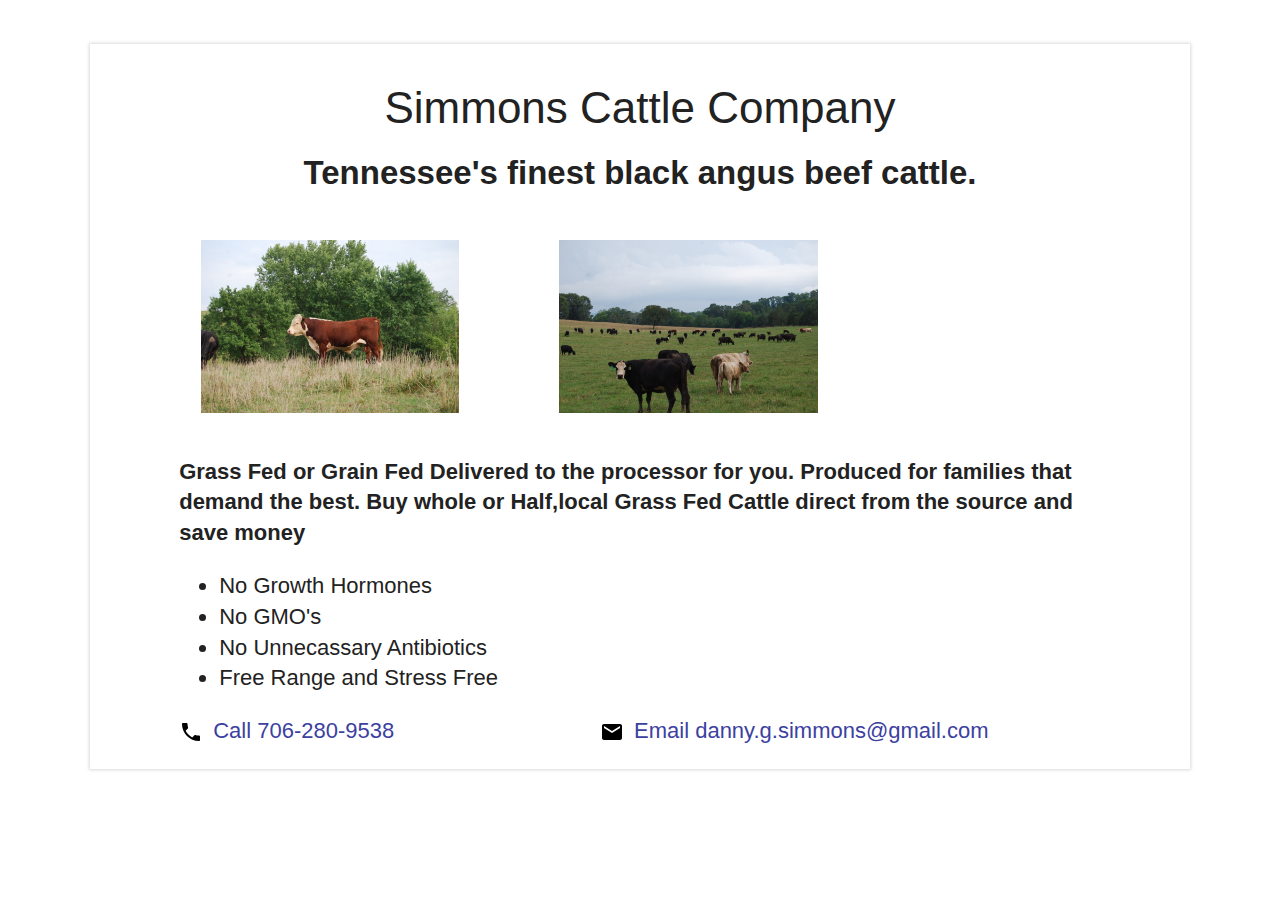
==== index.html @ c621c515 "First Commit" ====
<!DOCTYPE html>
<!-- saved from url=(0045)http://palletzart.com.s170911.gridserver.com/ -->
<html class=" js flexbox canvas canvastext webgl touch geolocation postmessage websqldatabase indexeddb hashchange history draganddrop websockets rgba hsla multiplebgs backgroundsize borderimage borderradius boxshadow textshadow opacity cssanimations csscolumns cssgradients cssreflections csstransforms csstransforms3d csstransitions fontface generatedcontent video audio localstorage sessionstorage webworkers applicationcache svg inlinesvg smil svgclippaths" lang=""><head><meta http-equiv="Content-Type" content="text/html; charset=UTF-8">

        <meta http-equiv="x-ua-compatible" content="ie=edge">
        <title></title>
        <meta name="description" content="">
        <meta name="viewport" content="width=device-width, initial-scale=1">

        <link rel="apple-touch-icon" href="http://palletzart.com.s170911.gridserver.com/apple-touch-icon.png">
        <!-- Place favicon.ico in the root directory -->

        <link rel="stylesheet" href="./normalize.css">
        <link rel="stylesheet" href="./main.css">
        <link rel="stylesheet" href="./font-awesome.min.css">
        <script src="./analytics.js"></script><script src="./modernizr-2.8.3.min.js"></script>
    </head>
    <body>
        <!--[if lt IE 8]>
            <p class="browserupgrade">You are using an <strong>outdated</strong> browser. Please <a href="http://browsehappy.com/">upgrade your browser</a> to improve your experience.</p>
        <![endif]-->

        <!-- Add your site or application content here -->

		<div class="maindiv">
		<h1 class="center">Simmons Cattle Company</h1>
        <h2 class="center">Tennessee's finest black angus beef cattle.</h2>
			<img class="maindivimg" src="./photo1.JPG" alt="">
            <img class="maindivimg img2" src="./photo2.JPG" alt="">
            <img class="maindivimg img3" src="./photo3.JPG" alt="">
            <div class="subdiv"><p>  </p>

<p>Grass Fed or Grain Fed Delivered to the processor for you. Produced for families that demand the best. Buy whole or Half,local Grass Fed Cattle direct from the source and save money</p>


<ul>
<li>No Growth Hormones</li>
<li>No GMO's</li>
<li>No Unnecassary Antibiotics</li>
<li>Free Range and Stress Free</li>
</ul>

            </div>
		<div class="subdiv bottomLinks">
      <a href="tel:706-280-9538">
    <img src="./phone.svg">Call 706-280-9538</a>
		</div>
    <div class="subdiv bottomLinks"><a href="mailto:danny.g.simmons@gmail.com">
    <img src="./email.svg">Email danny.g.simmons@gmail.com</a>
		</div>


        <script src="./jquery.min.js"></script>
        <script src="./main.js"></script>

        <!-- Google Analytics: change UA-XXXXX-X to be your site's ID. -->
        <script>
            (function(b,o,i,l,e,r){b.GoogleAnalyticsObject=l;b[l]||(b[l]=
            function(){(b[l].q=b[l].q||[]).push(arguments)});b[l].l=+new Date;
            e=o.createElement(i);r=o.getElementsByTagName(i)[0];
            e.src='https://www.google-analytics.com/analytics.js';
            r.parentNode.insertBefore(e,r)}(window,document,'script','ga'));
            ga('create','UA-XXXXX-X','auto');ga('send','pageview');
        </script>


</body></html>
---- main.css ----
/*! HTML5 Boilerplate v5.2.0 | MIT License | https://html5boilerplate.com/ */

/*
 * What follows is the result of much research on cross-browser styling.
 * Credit left inline and big thanks to Nicolas Gallagher, Jonathan Neal,
 * Kroc Camen, and the H5BP dev community and team.
 */

/* ==========================================================================
   Base styles: opinionated defaults
   ========================================================================== */

html {
    color: #222;
    font-size: 12px;
    line-height: 1.4;
	font-family: 'Roboto', sans-serif;
}

h1 {
    font-size:2em;
	margin: .5rem 0 .5rem;
	font-weight: 400
}
h2 {
font-size:1.5rem;
margin: .5rem 0 1rem;
}
p {
Font-size 1rem;
margin: 1rem 0;
	font-weight: 700
}
a{
      color: #3C419F

}

.bottomLinks{

  margin-left: auto;
  display:inline-block !important;

}
.bottomLinks img{
  padding-right:10px;
}

@media screen and (min-width: 500px){
  html{
    font-size: 14px;
  }
}
@media screen and (min-width: 570px){
  html{
    font-size: 15px;
  }
}
@media screen and (min-width: 620px){
  html{
    font-size: 16px;
  }
}
@media screen and (min-width: 680px){
  html{
    font-size: 17px;
  }
}
@media screen and (min-width: 720px){
  html{
    font-size: 18px;
  }
}
@media screen and (min-width: 800px){
  html{
    font-size: 19px;
  }
}
@media screen and (min-width: 860px){
  html{
    font-size: 20px;
  }
}
@media screen and (min-width: 920px){
  html{
    font-size: 21px;
  }
  .bottomLinks{

min-width:45%

  }
}
@media screen and (min-width: 1000px){
  html{
    font-size: 22px;
  }
}
/*
 * Remove text-shadow in selection highlight:
 * https://twitter.com/miketaylr/status/12228805301
 *
 * These selection rule sets have to be separate.
 * Customize the background color to match your design.
 */

::-moz-selection {
    background: #b3d4fc;
    text-shadow: none;
}

::selection {
    background: #b3d4fc;
    text-shadow: none;
}

/*
 * A better looking default horizontal rule
 */

hr {
    display: block;
    height: 1px;
    border: 0;
    border-top: 1px solid #ccc;
    margin: 1em 0;
    padding: 0;
}

/*
 * Remove the gap between audio, canvas, iframes,
 * images, videos and the bottom of their containers:
 * https://github.com/h5bp/html5-boilerplate/issues/440
 */

audio,
canvas,
iframe,
img,
svg,
video {
    vertical-align: middle;
}

/*
 * Remove default fieldset styles.
 */

fieldset {
    border: 0;
    margin: 0;
    padding: 0;
}

/*
 * Allow only vertical resizing of textareas.
 */

textarea {
    resize: vertical;
}

/* ==========================================================================
   Browser Upgrade Prompt
   ========================================================================== */

.browserupgrade {
    margin: 0.2em 0;
    background: #ccc;
    color: #000;
    padding: 0.2em 0;
}

/* ==========================================================================
   Author's custom styles
   ========================================================================== */

















/* ==========================================================================
   Helper classes
   ========================================================================== */

/*
 * Hide visually and from screen readers:
 */

.hidden {
    display: none !important;
}

/*
 * Hide only visually, but have it available for screen readers:
 * http://snook.ca/archives/html_and_css/hiding-content-for-accessibility
 */

.visuallyhidden {
    border: 0;
    clip: rect(0 0 0 0);
    height: 1px;
    margin: -1px;
    overflow: hidden;
    padding: 0;
    position: absolute;
    width: 1px;
}

/*
 * Extends the .visuallyhidden class to allow the element
 * to be focusable when navigated to via the keyboard:
 * https://www.drupal.org/node/897638
 */

.visuallyhidden.focusable:active,
.visuallyhidden.focusable:focus {
    clip: auto;
    height: auto;
    margin: 0;
    overflow: visible;
    position: static;
    width: auto;
}

/*
 * Hide visually and from screen readers, but maintain layout
 */

.invisible {
    visibility: hidden;
}

/*
 * Clearfix: contain floats
 *
 * For modern browsers
 * 1. The space content is one way to avoid an Opera bug when the
 *    `contenteditable` attribute is included anywhere else in the document.
 *    Otherwise it causes space to appear at the top and bottom of elements
 *    that receive the `clearfix` class.
 * 2. The use of `table` rather than `block` is only necessary if using
 *    `:before` to contain the top-margins of child elements.
 */

.clearfix:before,
.clearfix:after {
    content: " "; /* 1 */
    display: table; /* 2 */
}

.clearfix:after {
    clear: both;
}

/* ==========================================================================
   EXAMPLE Media Queries for Responsive Design.
   These examples override the primary ('mobile first') styles.
   Modify as content requires.
   ========================================================================== */

@media only screen and (min-width: 35em) {
    /* Style adjustments for viewports that meet the condition */
}

@media print,
       (-webkit-min-device-pixel-ratio: 1.25),
       (min-resolution: 1.25dppx),
       (min-resolution: 120dpi) {
    /* Style adjustments for high resolution devices */
}

/* ==========================================================================
   Print styles.
   Inlined to avoid the additional HTTP request:
   http://www.phpied.com/delay-loading-your-print-css/
   ========================================================================== */

@media print {
    *,
    *:before,
    *:after {
        background: transparent !important;
        color: #000 !important; /* Black prints faster:
                                   http://www.sanbeiji.com/archives/953 */
        box-shadow: none !important;
        text-shadow: none !important;
    }

    a,
    a:visited {
        text-decoration: underline;
    }

    a[href]:after {
        content: " (" attr(href) ")";
    }

    abbr[title]:after {
        content: " (" attr(title) ")";
    }

    /*
     * Don't show links that are fragment identifiers,
     * or use the `javascript:` pseudo protocol
     */

    a[href^="#"]:after,
    a[href^="javascript:"]:after {
        content: "";
    }

    pre,
    blockquote {
        border: 1px solid #999;
        page-break-inside: avoid;
    }

    /*
     * Printing Tables:
     * http://css-discuss.incutio.com/wiki/Printing_Tables
     */

    thead {
        display: table-header-group;
    }

    tr,
    img {
        page-break-inside: avoid;
    }

    img {
        max-width: 100% !important;
    }

    p,
    h2,
    h3 {
        orphans: 3;
        widows: 3;
    }

    h2,
    h3 {
        page-break-after: avoid;
    }
}
.maindivimg {
margin-right:auto;
margin-left:auto;
display:block;
padding:1em;
}

@media (max-width:868px){
    .maindivimg {
margin-right:auto;
margin-left:auto;
display:block;
padding:1em;
	max-width:85%;
    max-height: 350px;
}


    .img2{visibility:hidden;display:none;}
    .img3{visibility:hidden;display:none;}

	.maindiv {
	margin: 3em 10%;
	padding:2em 10%;

		-webkit-box-shadow: 0px 0px 3px 1px rgba(0,0,0,.15);
		-moz-box-shadow: 0px 0px 3px 1px rgba(0,0,0,.15);
		box-shadow: 0px 0px 3px 1px rgba(0,0,0,.15);
	}
		.subdiv {
	display:inline;


	}
	.iconimgmail {
		content:url("/img/googlemail_offline-32.png");
		padding:.75em;
	}
	.iconimgcall {
		content:url("/img/voice-32.png");
		padding:.75em;
	}
	.iconimgmap {
		content:url("/img/maps-32.png");
		padding:.75em;
	}
}
@media (min-width:869px){
	    .img2{visibility:visible;display:block;}
    .img3{visibility:visible; display:block;}
	.maindiv {
    margin: 2em 7%;
    padding: 1em 7%;
		-webkit-box-shadow: 0px 0px 3px 1px rgba(0,0,0,.15);
		-moz-box-shadow: 0px 0px 3px 1px rgba(0,0,0,.15);
		box-shadow: 0px 0px 3px 1px rgba(0,0,0,.15);
	}

	.maindivimg {
    margin-right: auto;
    margin-left: auto;
    display: inline;
    padding: 1em;
    max-width: 28%;
    max-height: 350px;
}
}

	.subdiv {
	display:inline;

	}

	.center {
text-align:center;
}

a {
text-decoration: none;
}
i{
    font-size:42px !important;
    color:#000000;
}
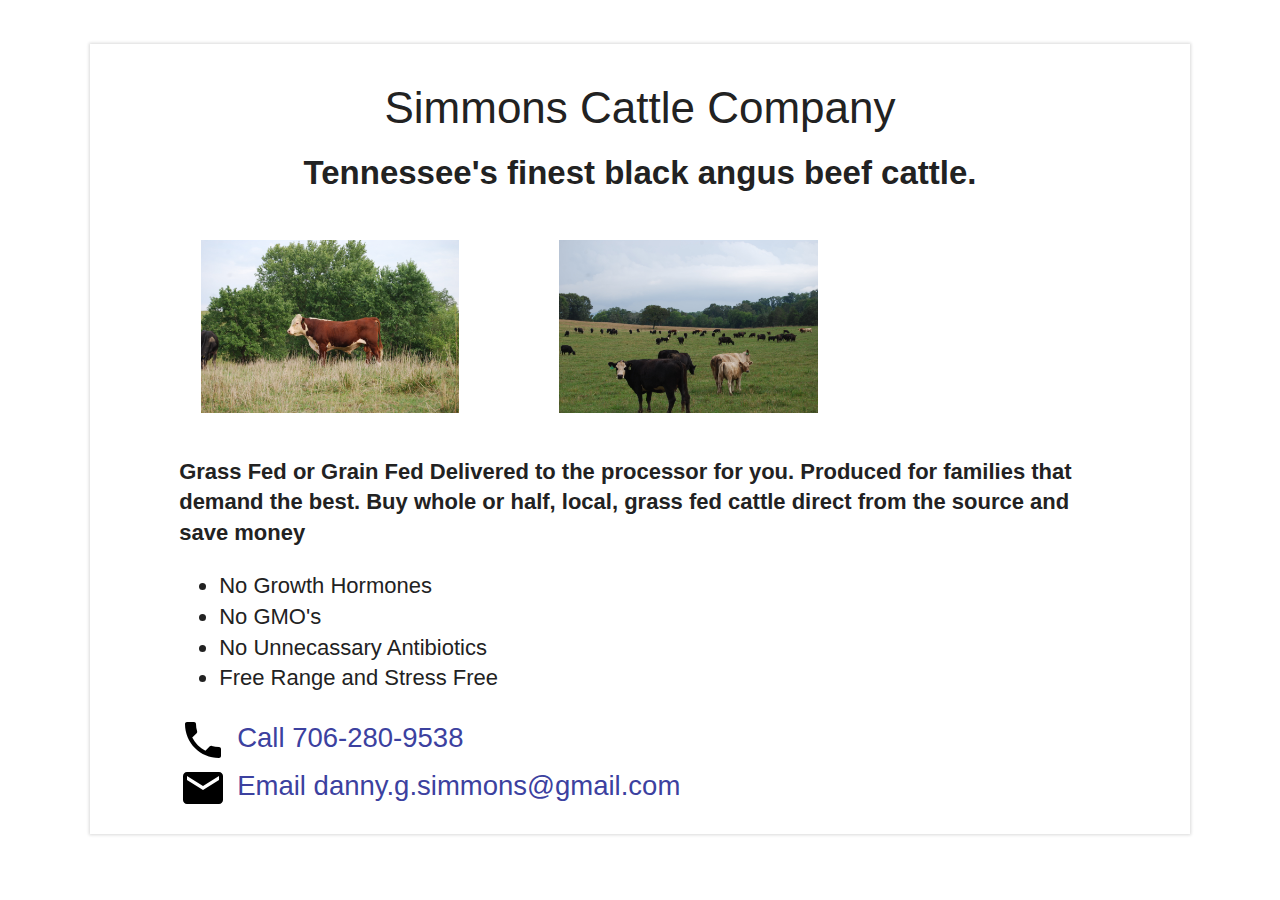
==== commit 8b5d9caa: "push basic site design to server" ====
--- a/index.html
+++ b/index.html
@@ -30,7 +30,7 @@
             <img class="maindivimg img3" src="./photo3.JPG" alt="">
             <div class="subdiv"><p>  </p>
 
-<p>Grass Fed or Grain Fed Delivered to the processor for you. Produced for families that demand the best. Buy whole or Half,local Grass Fed Cattle direct from the source and save money</p>
+<p>Grass Fed or Grain Fed Delivered to the processor for you. Produced for families that demand the best. Buy whole or half, local, grass fed cattle direct from the source and save money</p>
 
 
 <ul>
--- a/main.css
+++ b/main.css
@@ -37,13 +37,14 @@
 }
 
 .bottomLinks{
-
+font-size: 1.25em;
   margin-left: auto;
   display:inline-block !important;
 
 }
 .bottomLinks img{
   padding-right:10px;
+      height: 48px;
 }
 
 @media screen and (min-width: 500px){
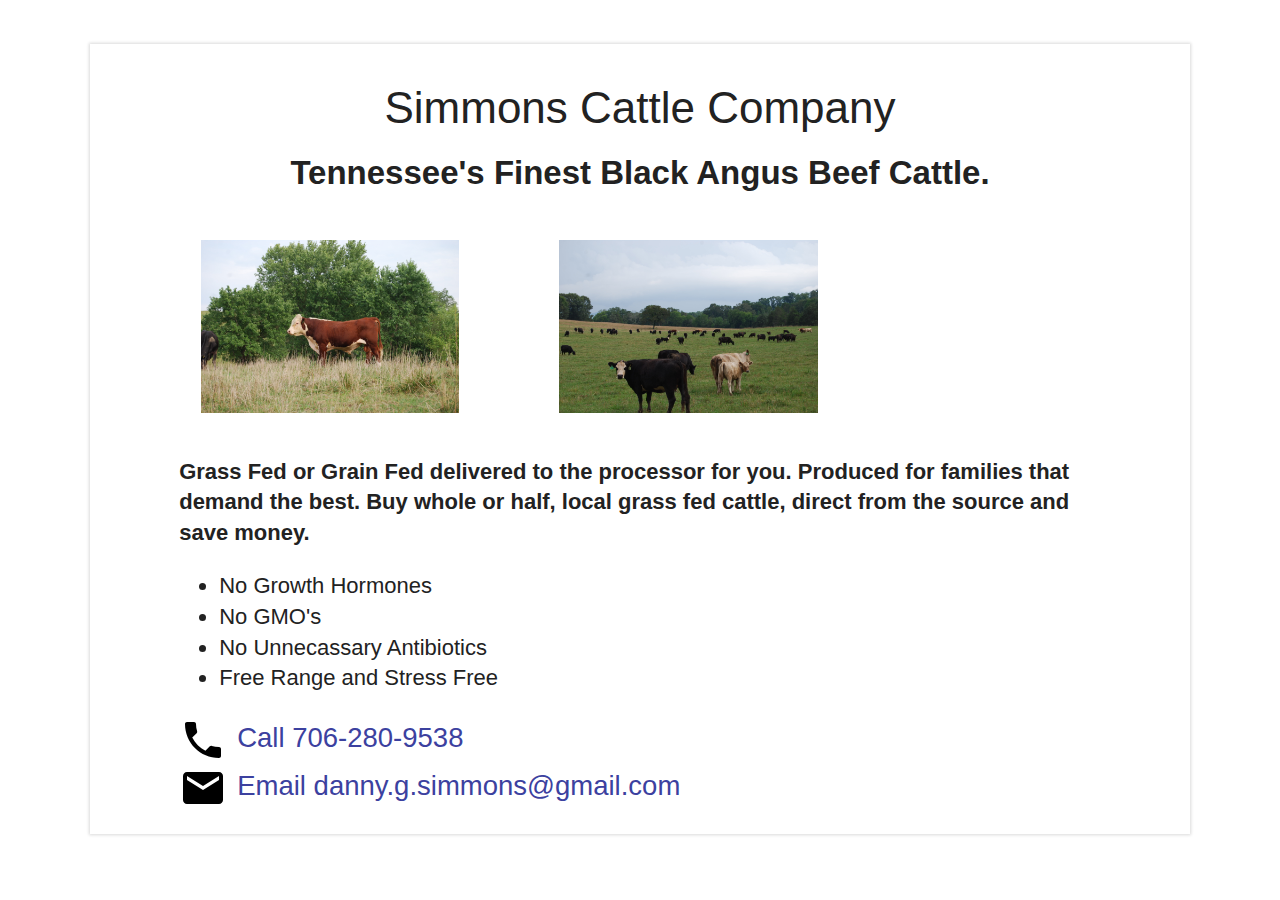
==== commit 52489da6: "Corrected some grammar" ====
--- a/index.html
+++ b/index.html
@@ -24,13 +24,13 @@
 
 		<div class="maindiv">
 		<h1 class="center">Simmons Cattle Company</h1>
-        <h2 class="center">Tennessee's finest black angus beef cattle.</h2>
+        <h2 class="center">Tennessee's Finest Black Angus Beef Cattle.</h2>
 			<img class="maindivimg" src="./photo1.JPG" alt="">
             <img class="maindivimg img2" src="./photo2.JPG" alt="">
             <img class="maindivimg img3" src="./photo3.JPG" alt="">
             <div class="subdiv"><p>  </p>
 
-<p>Grass Fed or Grain Fed Delivered to the processor for you. Produced for families that demand the best. Buy whole or half, local, grass fed cattle direct from the source and save money</p>
+<p>Grass Fed or Grain Fed delivered to the processor for you. Produced for families that demand the best. Buy whole or half, local grass fed cattle, direct from the source and save money.</p>
 
 
 <ul>
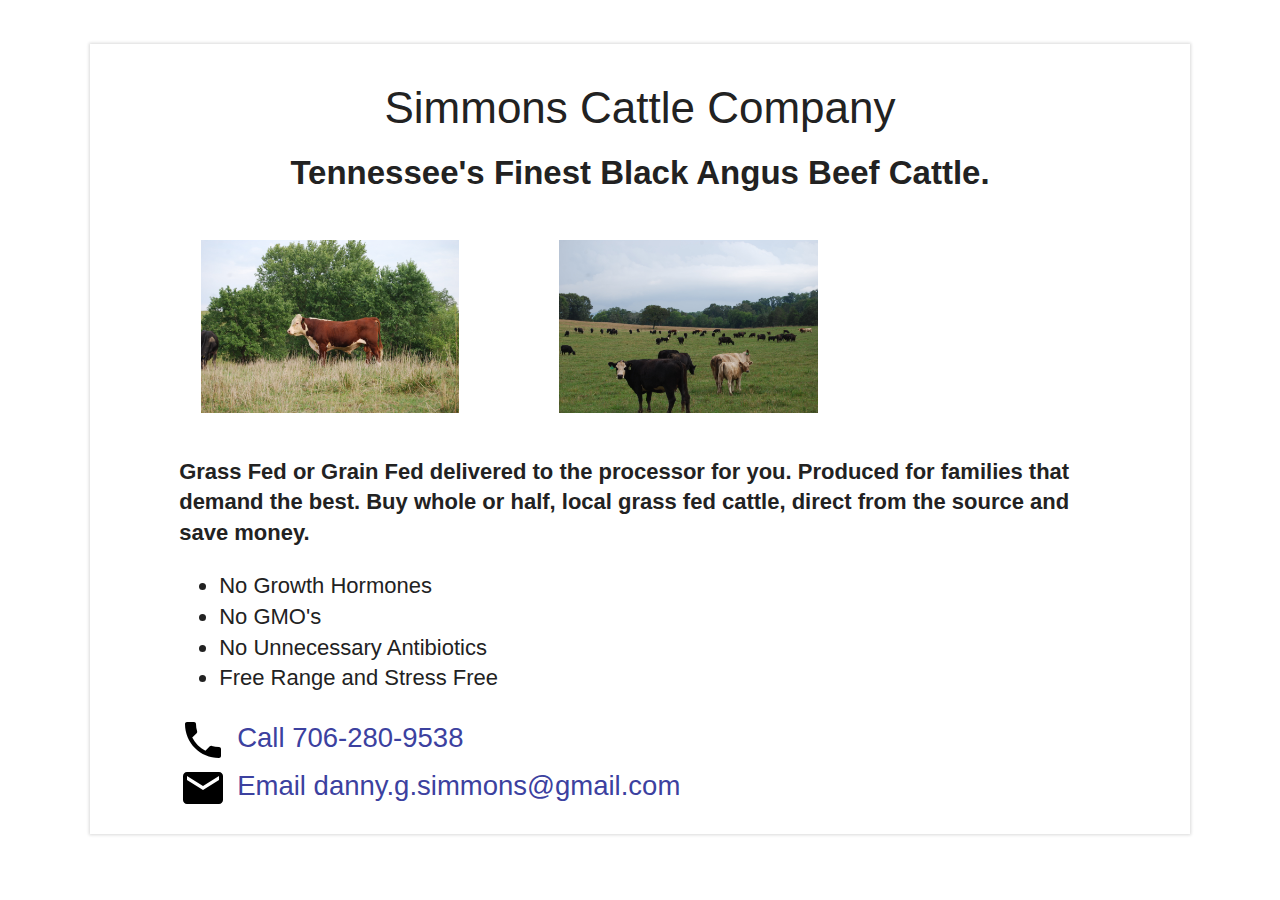
==== commit c1d047f0: "correct spelling of unnecessary" ====
--- a/index.html
+++ b/index.html
@@ -13,7 +13,17 @@
         <link rel="stylesheet" href="./normalize.css">
         <link rel="stylesheet" href="./main.css">
         <link rel="stylesheet" href="./font-awesome.min.css">
-        <script src="./analytics.js"></script><script src="./modernizr-2.8.3.min.js"></script>
+        <script src="./modernizr-2.8.3.min.js"></script>
+        <script>
+  (function(i,s,o,g,r,a,m){i['GoogleAnalyticsObject']=r;i[r]=i[r]||function(){
+  (i[r].q=i[r].q||[]).push(arguments)},i[r].l=1*new Date();a=s.createElement(o),
+  m=s.getElementsByTagName(o)[0];a.async=1;a.src=g;m.parentNode.insertBefore(a,m)
+  })(window,document,'script','https://www.google-analytics.com/analytics.js','ga');
+
+  ga('create', 'UA-104915962-1', 'auto');
+  ga('send', 'pageview');
+
+</script>
     </head>
     <body>
         <!--[if lt IE 8]>
@@ -36,7 +46,7 @@
 <ul>
 <li>No Growth Hormones</li>
 <li>No GMO's</li>
-<li>No Unnecassary Antibiotics</li>
+<li>No Unnecessary Antibiotics</li>
 <li>Free Range and Stress Free</li>
 </ul>
 
